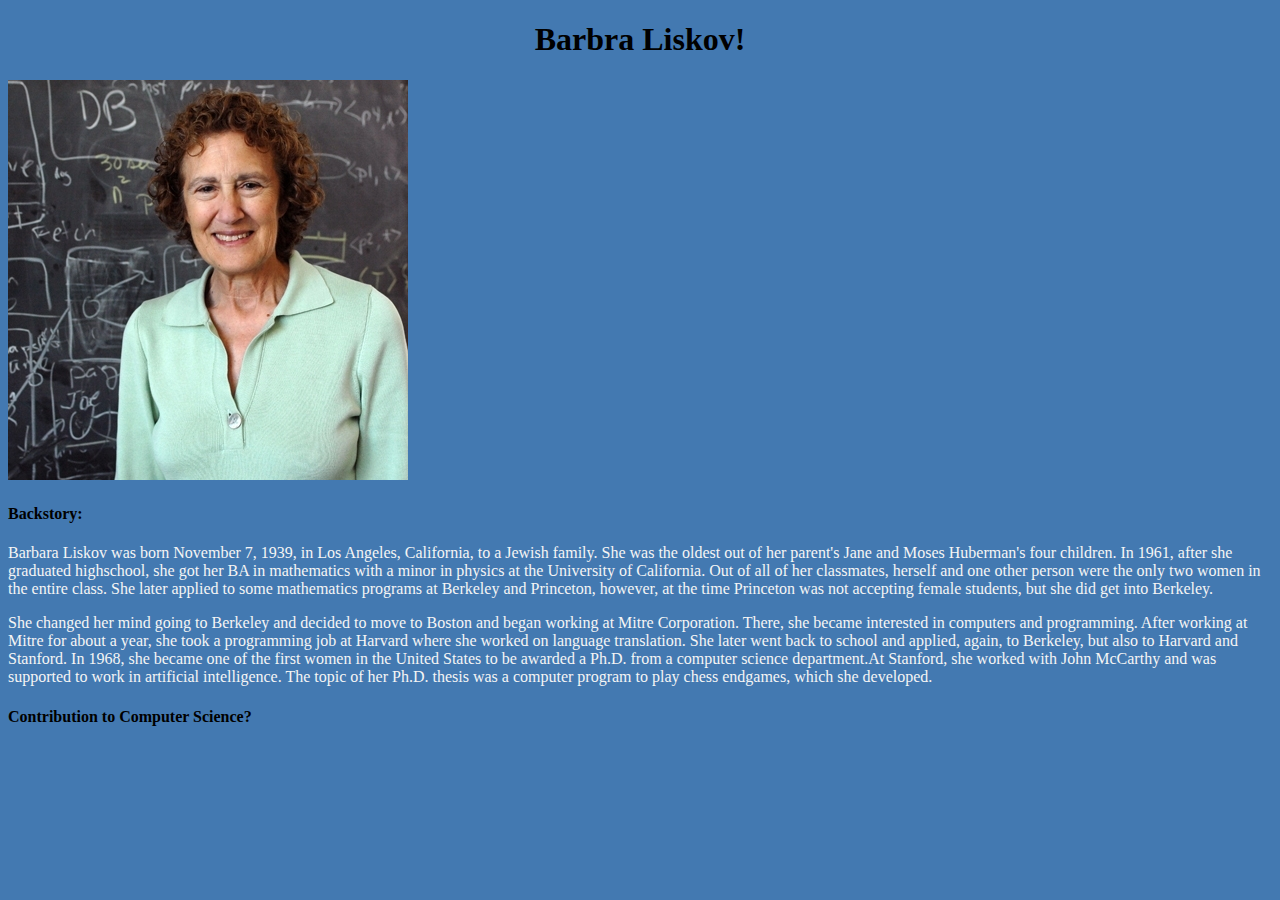
==== index.html @ 69169b53 "Initial commit" ====
<!DOCTYPE html>
<!-- ICS2O-Unit1-06-HTML-Favicon -->
<html lang="en-ca">
  <head>
    <meta charset="utf-8" />
    <meta name="description" content="My first assignment" />
    <meta name="keywords" content="mths, ics2o" />
    <meta name="author" content="Mr. Coxall" />
    <meta name="viewport" content="width=device-width, initial-  scale=1.0" />
    <link rel="stylesheet" href="./css/style.css" />
    <link
      rel="stylesheet"
      href="https://fonts.googleapis.com/icon?family=Material+Icons"
    />
    <link
      rel="stylesheet"
      href="https://code.getmdl.io/1.3.0/material.indigo-pink.min.css"
    />
    <link rel="apple-touch-icon" sizes="180x180" href="apple-touch-icon.png" />
    <link rel="icon" type="image/png" sizes="32x32" href="favicon-32x32.png" />
    <link rel="icon" type="image/png" sizes="16x16" href="favicon-16x16.png" />
    <link rel="manifest" href="site.webmanifest" />
    <title>Barbara Liskov</title>
  </head>
  <body>
    <div class="mdl-layout mdl-js-layout mdl-layout--fixed-header">
      <header class="mdl-layout__header">
          <h1>Barbra Liskov!</h1>
    </div>
    <img src="./images/myImage.jpg" alt="Barbra Liskov">
    <div>
       <h4>Backstory:</h4>
      <p>Barbara Liskov was born November 7, 1939, in Los Angeles, California, to a Jewish family. She was the oldest out of her parent's Jane and Moses Huberman's four children. In 1961, after she graduated highschool, she got her BA in mathematics with a minor in physics at the University of California. Out of all of her classmates, herself and one other person were the only two women in the entire class. She later applied to some mathematics programs at Berkeley and Princeton, however, at the time Princeton was not accepting female students, but she did get into Berkeley.</p>
        
       <p>She changed her mind going to Berkeley and decided to move to Boston and began working at Mitre Corporation. There, she became interested in computers and programming. After working at Mitre for about a year, she took a programming job at Harvard where she worked on language translation. She later went back to school and applied, again, to Berkeley, but also to Harvard and Stanford. In 1968, she became one of the first women in the United States to be awarded a Ph.D. from a computer science department.At Stanford, she worked with John McCarthy and was supported to work in artificial intelligence. The topic of her Ph.D. thesis was a computer program to play chess endgames, which she developed.</p>

        <h4>Contribution to Computer Science?</h4>
      
    </div>
  </body>
</html>
---- css/style.css ----
/* Created by: Ashley Monaghan
* Created on: Sep 2020
* This file contains the CSS for index.html
*/

body {
  background-color: #4379b1
}

h1 {
  text-align: center;
}

.myImage {
  width: 100%;
  height: 100%;
}

p {
  color: whitesmoke
}
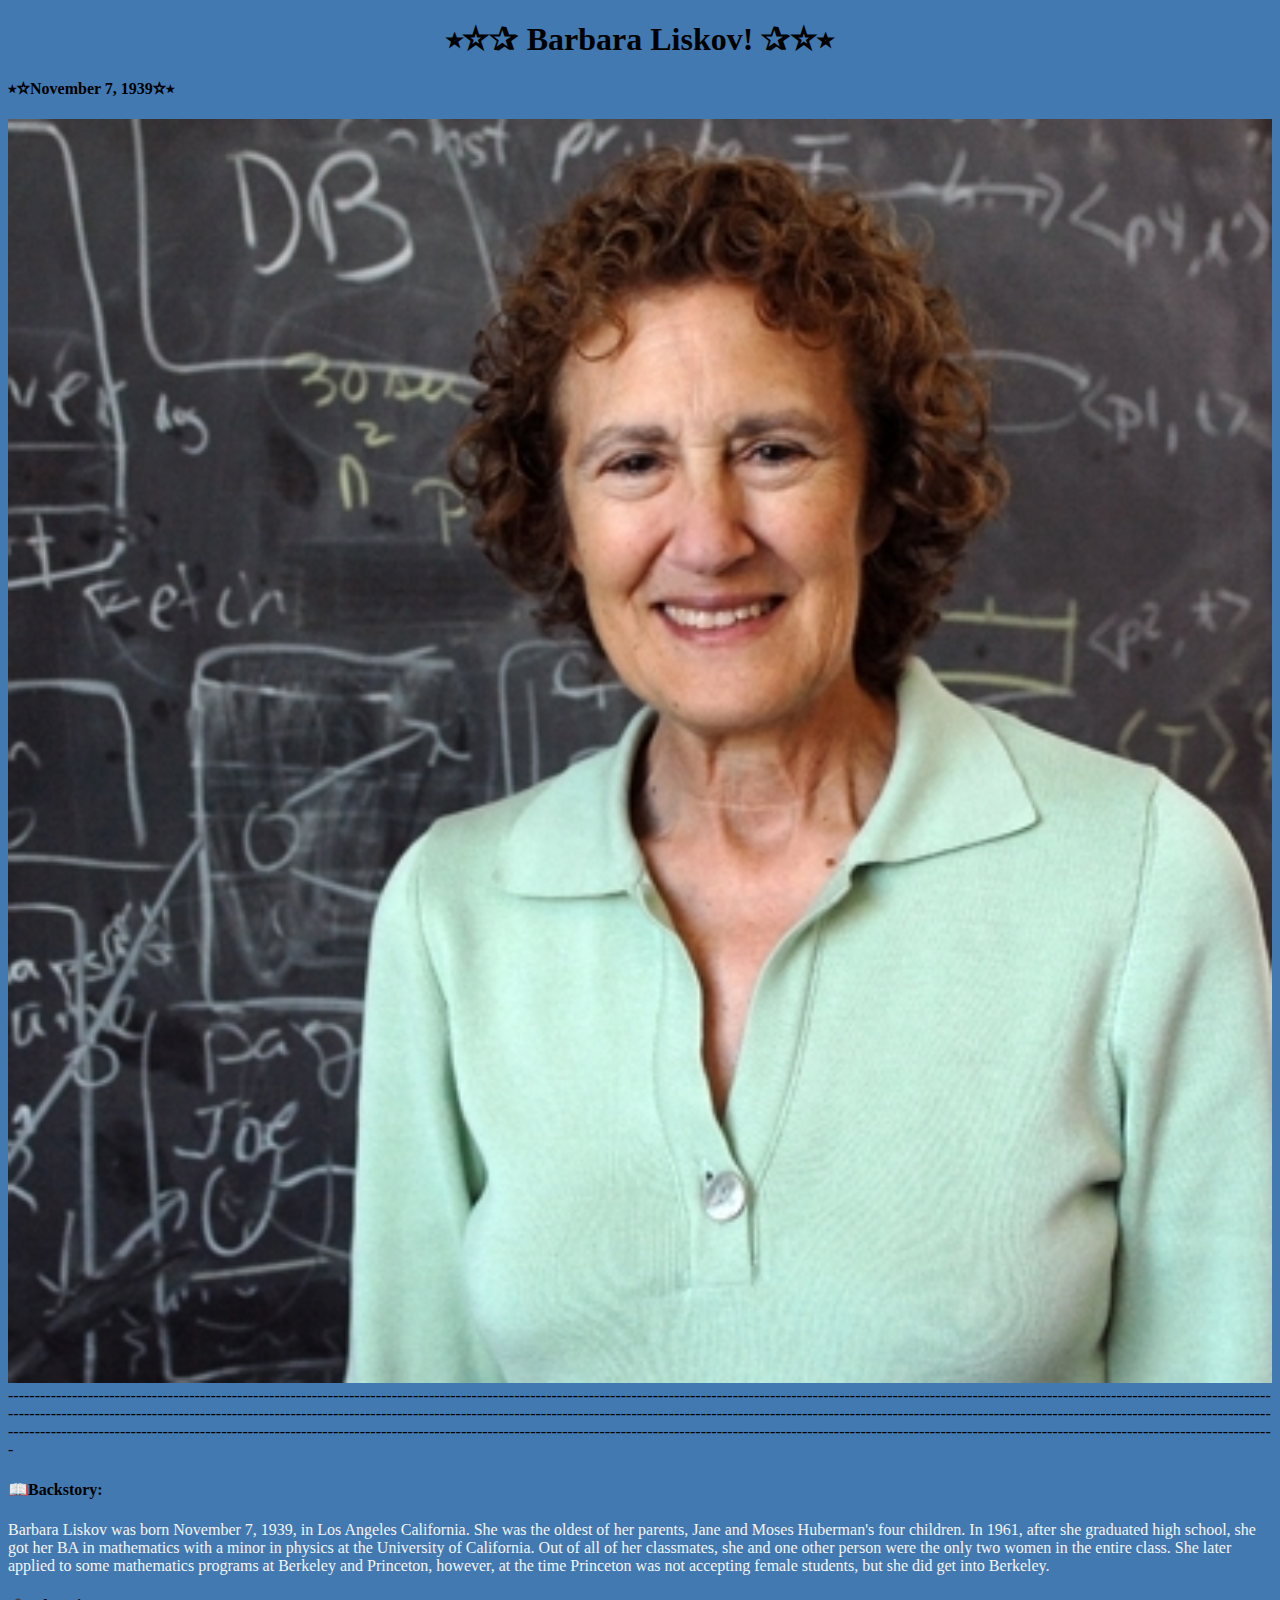
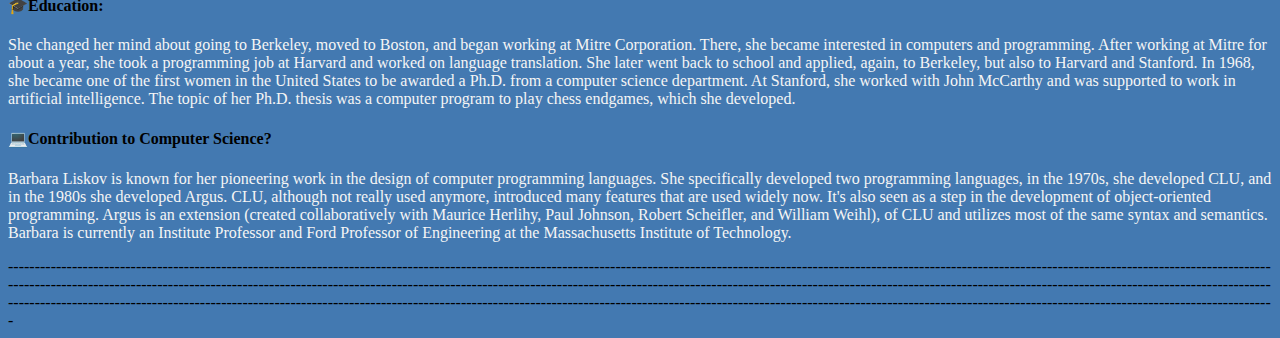
==== commit b5291a95: "Finished Website" ====
--- a/index.html
+++ b/index.html
@@ -14,7 +14,7 @@
     />
     <link
       rel="stylesheet"
-      href="https://code.getmdl.io/1.3.0/material.indigo-pink.min.css"
+      href="https://code.getmdl.io/1.3.0/material.indigo-deep_purple.min.css"
     />
     <link rel="apple-touch-icon" sizes="180x180" href="apple-touch-icon.png" />
     <link rel="icon" type="image/png" sizes="32x32" href="favicon-32x32.png" />
@@ -25,16 +25,22 @@
   <body>
     <div class="mdl-layout mdl-js-layout mdl-layout--fixed-header">
       <header class="mdl-layout__header">
-          <h1>Barbra Liskov!</h1>
+          <h1>⭒☆✰ Barbara Liskov! ✰☆⭒</h1>
     </div>
-    <img src="./images/myImage.jpg" alt="Barbra Liskov">
+    <h4>⭒☆November 7, 1939☆⭒</h4>
+    <img class="myImage" src="./images/myImage.jpg" alt="Barbra Liskov">
     <div>
-       <h4>Backstory:</h4>
-      <p>Barbara Liskov was born November 7, 1939, in Los Angeles, California, to a Jewish family. She was the oldest out of her parent's Jane and Moses Huberman's four children. In 1961, after she graduated highschool, she got her BA in mathematics with a minor in physics at the University of California. Out of all of her classmates, herself and one other person were the only two women in the entire class. She later applied to some mathematics programs at Berkeley and Princeton, however, at the time Princeton was not accepting female students, but she did get into Berkeley.</p>
-        
-       <p>She changed her mind going to Berkeley and decided to move to Boston and began working at Mitre Corporation. There, she became interested in computers and programming. After working at Mitre for about a year, she took a programming job at Harvard where she worked on language translation. She later went back to school and applied, again, to Berkeley, but also to Harvard and Stanford. In 1968, she became one of the first women in the United States to be awarded a Ph.D. from a computer science department.At Stanford, she worked with John McCarthy and was supported to work in artificial intelligence. The topic of her Ph.D. thesis was a computer program to play chess endgames, which she developed.</p>
+      <p2>[base64]</p2>
+       <h4>📖Backstory:</h4>
+      <p>Barbara Liskov was born November 7, 1939, in Los Angeles California. She was the oldest of her parents, Jane and Moses Huberman's four children. In 1961, after she graduated high school, she got her BA in mathematics with a minor in physics at the University of California. Out of all of her classmates, she and one other person were the only two women in the entire class. She later applied to some mathematics programs at Berkeley and Princeton, however, at the time Princeton was not accepting female students, but she did get into Berkeley.</p>
 
-        <h4>Contribution to Computer Science?</h4>
+      <h4>🎓Education:</h4>
+       <p>She changed her mind about going to Berkeley, moved to Boston, and began working at Mitre Corporation. There, she became interested in computers and programming. After working at Mitre for about a year, she took a programming job at Harvard and worked on language translation. She later went back to school and applied, again, to Berkeley, but also to Harvard and Stanford. In 1968, she became one of the first women in the United States to be awarded a Ph.D. from a computer science department. At Stanford, she worked with John McCarthy and was supported to work in artificial intelligence. The topic of her Ph.D. thesis was a computer program to play chess endgames, which she developed.</p>
+
+        <h4>💻Contribution to Computer Science?</h4>
+      <p>Barbara Liskov is known for her pioneering work in the design of computer programming languages. She specifically developed two programming languages, in the 1970s, she developed CLU, and in the 1980s she developed Argus. CLU, although not really used anymore, introduced many features that are used widely now. It's also seen as a step in the development of object-oriented programming. Argus is an extension (created collaboratively with Maurice Herlihy, Paul Johnson, Robert Scheifler, and William Weihl), of CLU and utilizes most of the same syntax and semantics. Barbara is currently an Institute Professor and Ford Professor of Engineering at the Massachusetts Institute of Technology.</p>
+
+      <p2>[base64]</p2>
       
     </div>
   </body>
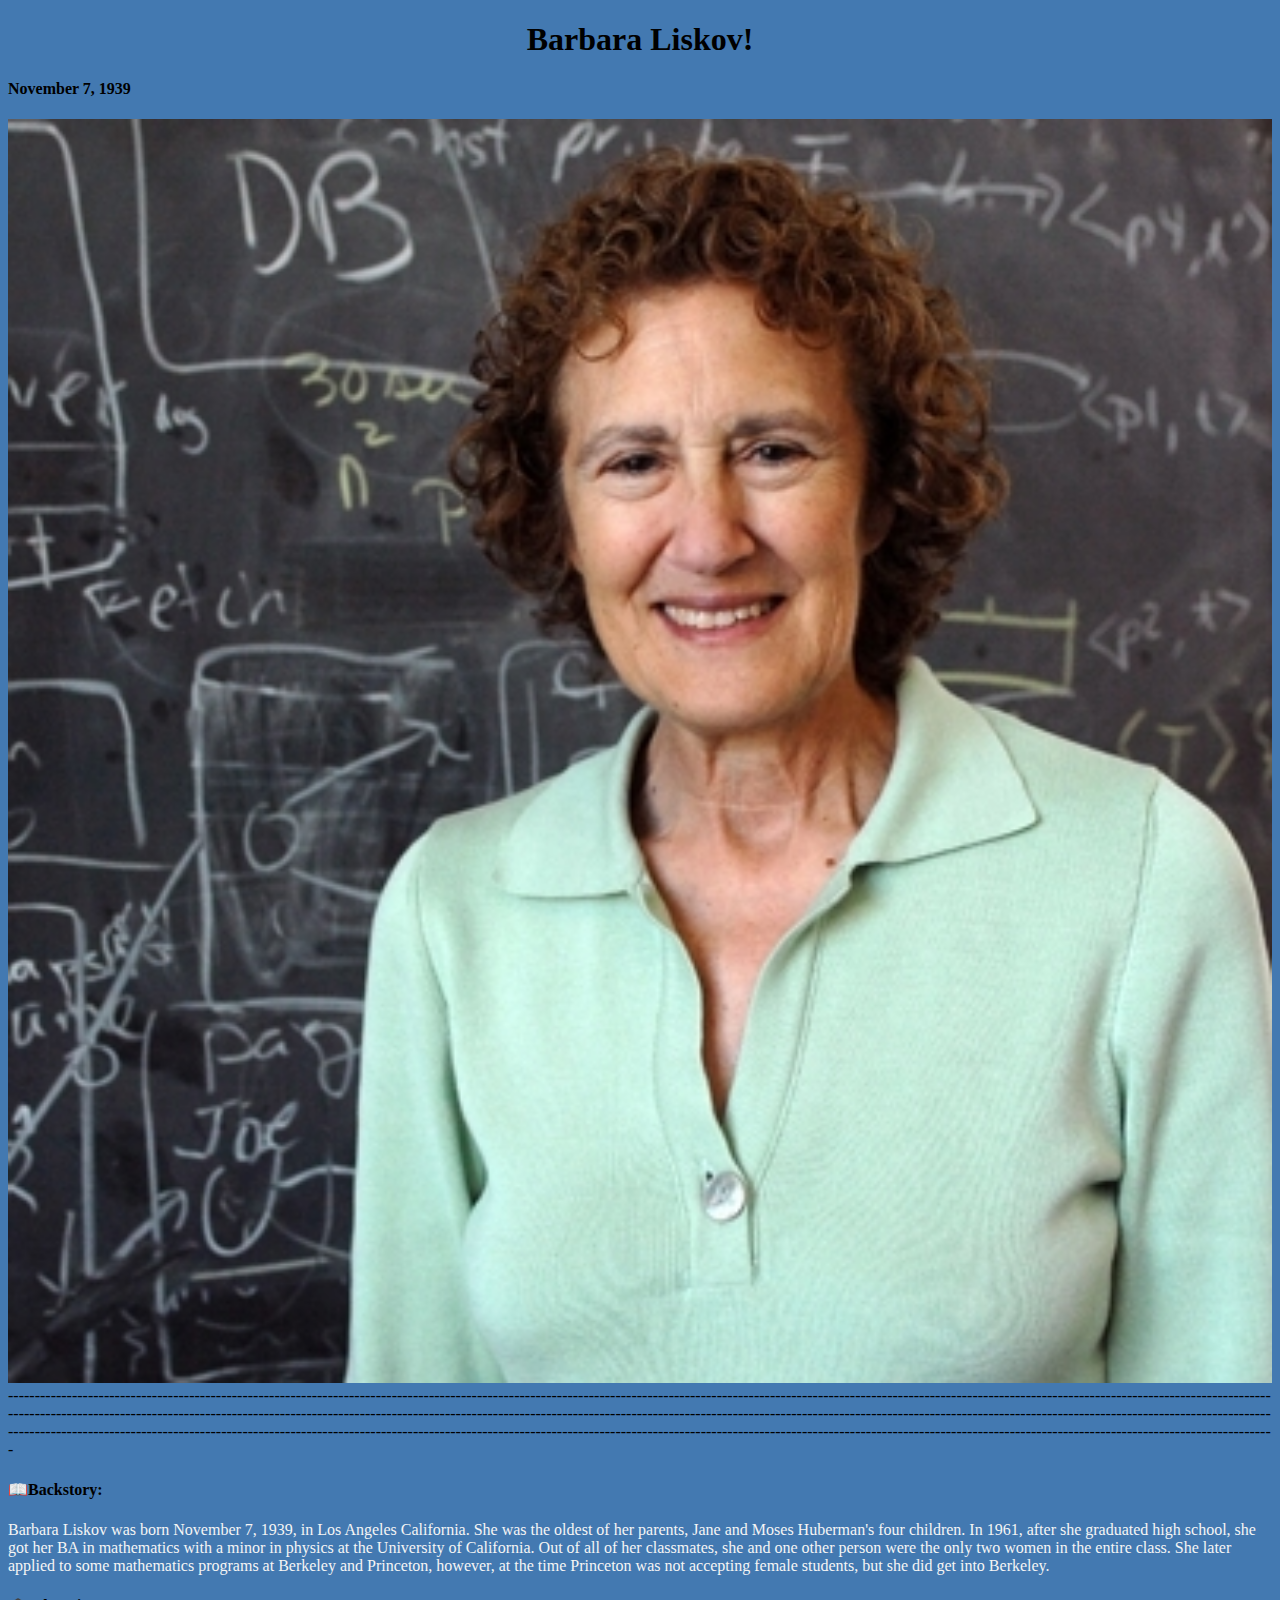
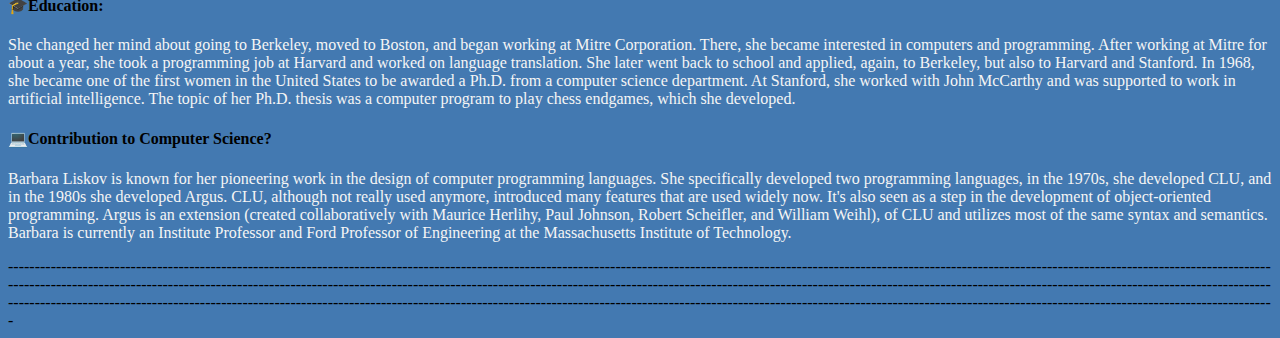
==== commit 03adcbc9: "Umm" ====
--- a/index.html
+++ b/index.html
@@ -1,5 +1,5 @@
 <!DOCTYPE html>
-<!-- ICS2O-Unit1-06-HTML-Favicon -->
+<!-- ICS2O-Unit1-07-HTML-Favicon -->
 <html lang="en-ca">
   <head>
     <meta charset="utf-8" />
@@ -25,20 +25,22 @@
   <body>
     <div class="mdl-layout mdl-js-layout mdl-layout--fixed-header">
       <header class="mdl-layout__header">
-          <h1>⭒☆✰ Barbara Liskov! ✰☆⭒</h1>
+          <h1> Barbara Liskov! </h1>
     </div>
-    <h4>⭒☆November 7, 1939☆⭒</h4>
-    <img class="myImage" src="./images/myImage.jpg" alt="Barbra Liskov">
+    
+      <h4>November 7, 1939</h4>
+      <img class="myImage" src="./images/myImage.jpg" alt="Barbra Liskov">
+    
     <div>
       <p2>[base64]</p2>
        <h4>📖Backstory:</h4>
-      <p>Barbara Liskov was born November 7, 1939, in Los Angeles California. She was the oldest of her parents, Jane and Moses Huberman's four children. In 1961, after she graduated high school, she got her BA in mathematics with a minor in physics at the University of California. Out of all of her classmates, she and one other person were the only two women in the entire class. She later applied to some mathematics programs at Berkeley and Princeton, however, at the time Princeton was not accepting female students, but she did get into Berkeley.</p>
+      <p>Barbara Liskov was born November 7, 1939, in Los Angeles California. She was the oldest of her parents, Jane and Moses Huberman's four children.         In 1961, after she graduated high school, she got her BA in mathematics with a minor in physics at the University of California. Out of all of her          classmates, she and one other person were the only two women in the entire class. She later applied to some mathematics programs at Berkeley and            Princeton, however, at the time Princeton was not accepting female students, but she did get into Berkeley.</p>
 
-      <h4>🎓Education:</h4>
-       <p>She changed her mind about going to Berkeley, moved to Boston, and began working at Mitre Corporation. There, she became interested in computers and programming. After working at Mitre for about a year, she took a programming job at Harvard and worked on language translation. She later went back to school and applied, again, to Berkeley, but also to Harvard and Stanford. In 1968, she became one of the first women in the United States to be awarded a Ph.D. from a computer science department. At Stanford, she worked with John McCarthy and was supported to work in artificial intelligence. The topic of her Ph.D. thesis was a computer program to play chess endgames, which she developed.</p>
+        <h4>🎓Education:</h4>
+      <p>She changed her mind about going to Berkeley, moved to Boston, and began working at Mitre Corporation. There, she became interested in computers          and programming. After working at Mitre for about a year, she took a programming job at Harvard and worked on language translation. She later went          back to school and applied, again, to Berkeley, but also to Harvard and Stanford. In 1968, she became one of the first women in the United States to        be awarded a Ph.D. from a computer science department. At Stanford, she worked with John McCarthy and was supported to work in artificial                   intelligence. The topic of her Ph.D. thesis was a computer program to play chess endgames, which she developed.</p>
 
         <h4>💻Contribution to Computer Science?</h4>
-      <p>Barbara Liskov is known for her pioneering work in the design of computer programming languages. She specifically developed two programming languages, in the 1970s, she developed CLU, and in the 1980s she developed Argus. CLU, although not really used anymore, introduced many features that are used widely now. It's also seen as a step in the development of object-oriented programming. Argus is an extension (created collaboratively with Maurice Herlihy, Paul Johnson, Robert Scheifler, and William Weihl), of CLU and utilizes most of the same syntax and semantics. Barbara is currently an Institute Professor and Ford Professor of Engineering at the Massachusetts Institute of Technology.</p>
+      <p>Barbara Liskov is known for her pioneering work in the design of computer programming languages. She specifically developed two programming               languages, in the 1970s, she developed CLU, and in the 1980s she developed Argus. CLU, although not really used anymore, introduced many features           that are used widely now. It's also seen as a step in the development of object-oriented programming. Argus is an extension (created collaboratively        with Maurice Herlihy, Paul Johnson, Robert Scheifler, and William Weihl), of CLU and utilizes most of the same syntax and semantics. Barbara is             currently an Institute Professor and Ford Professor of Engineering at the Massachusetts Institute of Technology.</p>
 
       <p2>[base64]</p2>
       
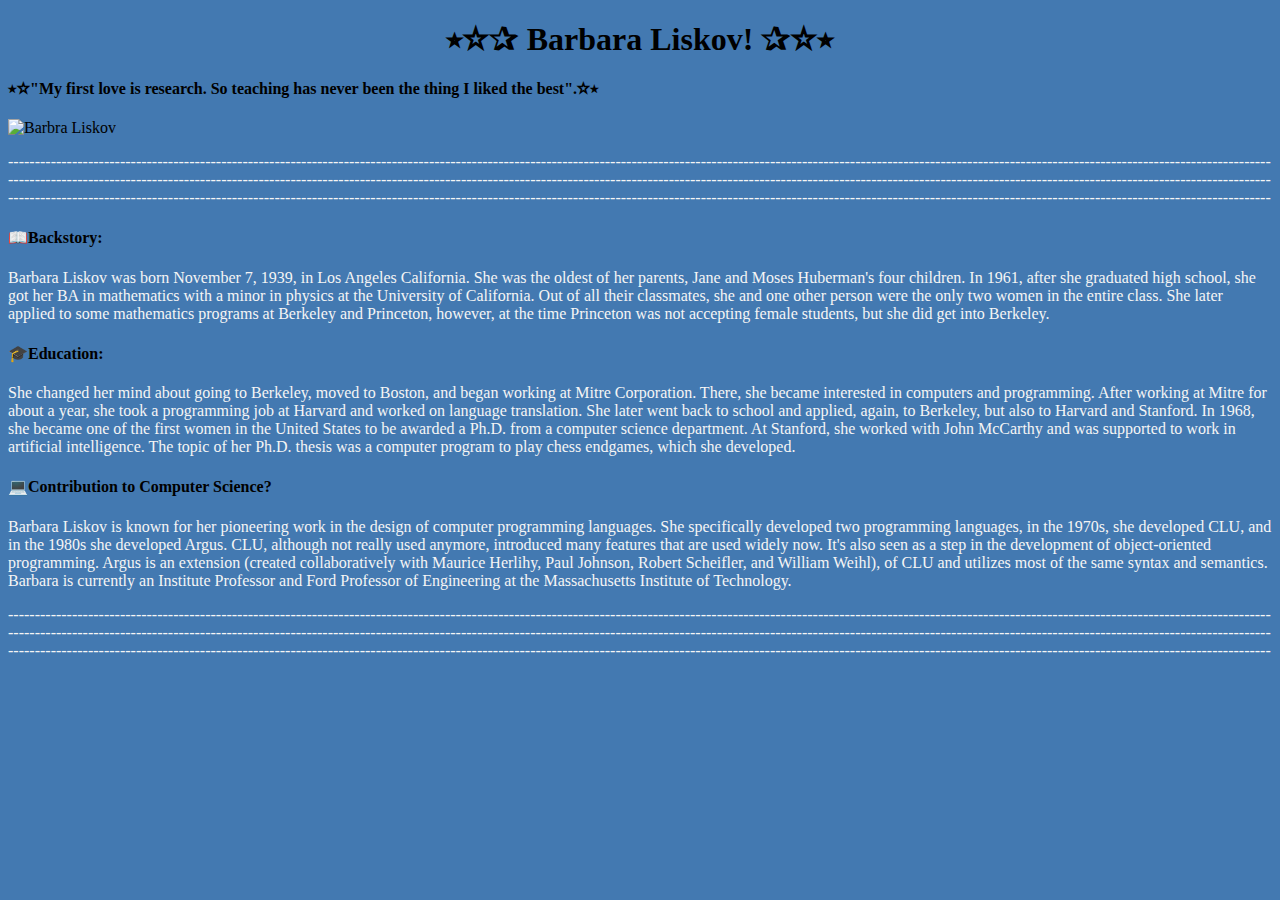
==== commit 15e22dd1: "OMG" ====
--- a/index.html
+++ b/index.html
@@ -19,31 +19,67 @@
     <link rel="apple-touch-icon" sizes="180x180" href="apple-touch-icon.png" />
     <link rel="icon" type="image/png" sizes="32x32" href="favicon-32x32.png" />
     <link rel="icon" type="image/png" sizes="16x16" href="favicon-16x16.png" />
-    <link rel="manifest" href="site.webmanifest" />
     <title>Barbara Liskov</title>
   </head>
   <body>
-    <div class="mdl-layout mdl-js-layout mdl-layout--fixed-header">
-      <header class="mdl-layout__header">
-          <h1> Barbara Liskov! </h1>
-    </div>
-    
-      <h4>November 7, 1939</h4>
-      <img class="myImage" src="./images/myImage.jpg" alt="Barbra Liskov">
-    
-    <div>
-      <p2>[base64]</p2>
-       <h4>📖Backstory:</h4>
-      <p>Barbara Liskov was born November 7, 1939, in Los Angeles California. She was the oldest of her parents, Jane and Moses Huberman's four children.         In 1961, after she graduated high school, she got her BA in mathematics with a minor in physics at the University of California. Out of all of her          classmates, she and one other person were the only two women in the entire class. She later applied to some mathematics programs at Berkeley and            Princeton, however, at the time Princeton was not accepting female students, but she did get into Berkeley.</p>
+    <main>
+      <div class="mdl-layout mdl-js-layout mdl-layout--fixed-header">
+        <header class="mdl-layout__header">
+          <h1>⭒☆✰ Barbara Liskov! ✰☆⭒</h1>
+        </header>
+      </div>
+      <h4>
+        ⭒☆"My first love is research. So teaching has never been the thing I
+        liked the best".☆⭒
+      </h4>
+      <img class="my-image" src="./images/my-image.jpg" alt="Barbra Liskov" />
+
+      <div>
+        <p>[base64]</p>
+        <h4>📖Backstory:</h4>
+        <p>
+          Barbara Liskov was born November 7, 1939, in Los Angeles California.
+          She was the oldest of her parents, Jane and Moses Huberman's four
+          children. In 1961, after she graduated high school, she got her BA in
+          mathematics with a minor in physics at the University of California.
+          Out of all their classmates, she and one other person were the only
+          two women in the entire class. She later applied to some mathematics
+          programs at Berkeley and Princeton, however, at the time Princeton was
+          not accepting female students, but she did get into Berkeley.
+        </p>
 
         <h4>🎓Education:</h4>
-      <p>She changed her mind about going to Berkeley, moved to Boston, and began working at Mitre Corporation. There, she became interested in computers          and programming. After working at Mitre for about a year, she took a programming job at Harvard and worked on language translation. She later went          back to school and applied, again, to Berkeley, but also to Harvard and Stanford. In 1968, she became one of the first women in the United States to        be awarded a Ph.D. from a computer science department. At Stanford, she worked with John McCarthy and was supported to work in artificial                   intelligence. The topic of her Ph.D. thesis was a computer program to play chess endgames, which she developed.</p>
+        <p>
+          She changed her mind about going to Berkeley, moved to Boston, and
+          began working at Mitre Corporation. There, she became interested in
+          computers and programming. After working at Mitre for about a year,
+          she took a programming job at Harvard and worked on language
+          translation. She later went back to school and applied, again, to
+          Berkeley, but also to Harvard and Stanford. In 1968, she became one of
+          the first women in the United States to be awarded a Ph.D. from a
+          computer science department. At Stanford, she worked with John
+          McCarthy and was supported to work in artificial intelligence. The
+          topic of her Ph.D. thesis was a computer program to play chess
+          endgames, which she developed.
+        </p>
 
         <h4>💻Contribution to Computer Science?</h4>
-      <p>Barbara Liskov is known for her pioneering work in the design of computer programming languages. She specifically developed two programming               languages, in the 1970s, she developed CLU, and in the 1980s she developed Argus. CLU, although not really used anymore, introduced many features           that are used widely now. It's also seen as a step in the development of object-oriented programming. Argus is an extension (created collaboratively        with Maurice Herlihy, Paul Johnson, Robert Scheifler, and William Weihl), of CLU and utilizes most of the same syntax and semantics. Barbara is             currently an Institute Professor and Ford Professor of Engineering at the Massachusetts Institute of Technology.</p>
+        <p>
+          Barbara Liskov is known for her pioneering work in the design of
+          computer programming languages. She specifically developed two
+          programming languages, in the 1970s, she developed CLU, and in the
+          1980s she developed Argus. CLU, although not really used anymore,
+          introduced many features that are used widely now. It's also seen as a
+          step in the development of object-oriented programming. Argus is an
+          extension (created collaboratively with Maurice Herlihy, Paul Johnson,
+          Robert Scheifler, and William Weihl), of CLU and utilizes most of the
+          same syntax and semantics. Barbara is currently an Institute Professor
+          and Ford Professor of Engineering at the Massachusetts Institute of
+          Technology.
+        </p>
 
-      <p2>[base64]</p2>
-      
-    </div>
+        <p>[base64]</p>
+      </div>
+    </main>
   </body>
-</html>+</html>
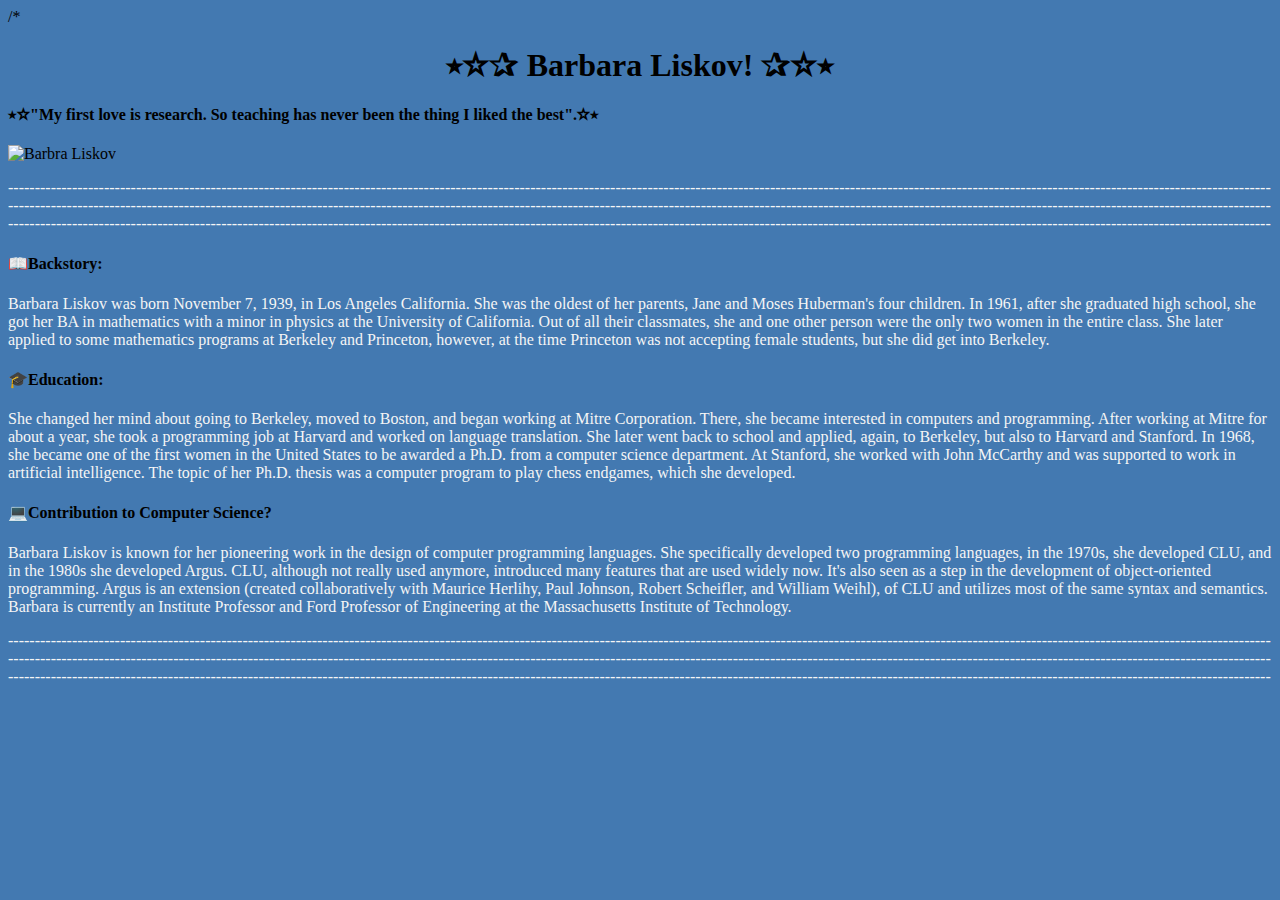
==== commit f8a89f1b: "Merge remote-tracking branch 'origin/main' into main" ====
--- a/index.html
+++ b/index.html
@@ -5,8 +5,8 @@
     <meta charset="utf-8" />
     <meta name="description" content="My first assignment" />
     <meta name="keywords" content="mths, ics2o" />
-    <meta name="author" content="Mr. Coxall" />
-    <meta name="viewport" content="width=device-width, initial-  scale=1.0" />
+    <meta name="author" content="Ashly Monaghan" />
+    <meta name="viewport" content="width=device-width, initial-scale=1.0" />
     <link rel="stylesheet" href="./css/style.css" />
     <link
       rel="stylesheet"
@@ -16,12 +16,12 @@
       rel="stylesheet"
       href="https://code.getmdl.io/1.3.0/material.indigo-deep_purple.min.css"
     />
+    /*
     <link rel="apple-touch-icon" sizes="180x180" href="apple-touch-icon.png" />
-    <link rel="icon" type="image/png" sizes="32x32" href="favicon-32x32.png" />
-    <link rel="icon" type="image/png" sizes="16x16" href="favicon-16x16.png" />
     <title>Barbara Liskov</title>
   </head>
   <body>
+    <script defer src="https://code.getmdl.io/1.3.0/material.min.js"></script>
     <main>
       <div class="mdl-layout mdl-js-layout mdl-layout--fixed-header">
         <header class="mdl-layout__header">
@@ -35,7 +35,9 @@
       <img class="my-image" src="./images/my-image.jpg" alt="Barbra Liskov" />
 
       <div>
-        <p>[base64]</p>
+        <p>
+          [base64]
+        </p>
         <h4>📖Backstory:</h4>
         <p>
           Barbara Liskov was born November 7, 1939, in Los Angeles California.
@@ -78,7 +80,9 @@
           Technology.
         </p>
 
-        <p>[base64]</p>
+        <p>
+          [base64]
+        </p>
       </div>
     </main>
   </body>
